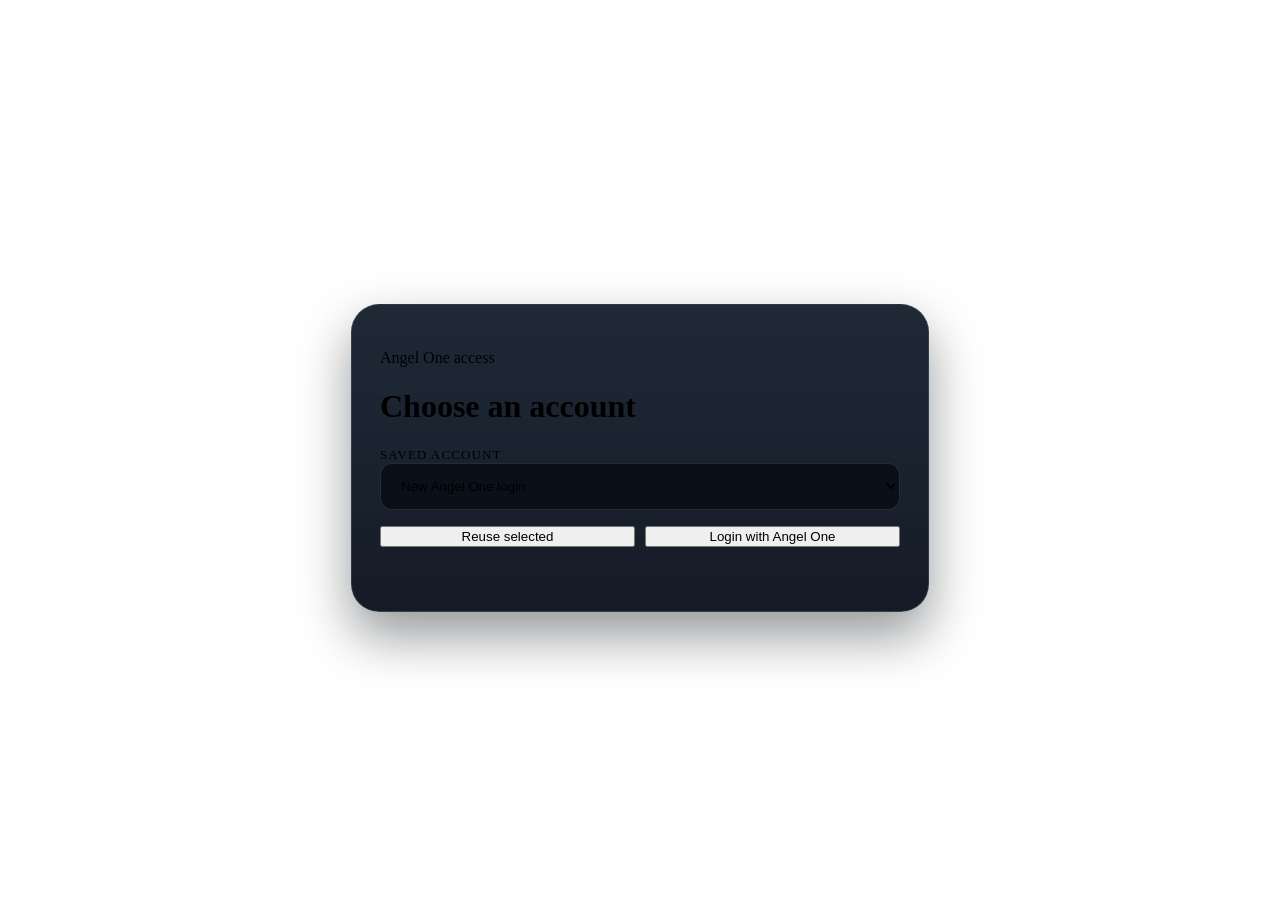
==== app/static/login.html @ cec3f73f "overall UI+API code updated" ====
<!DOCTYPE html>
<html lang="en">
  <head>
    <meta charset="UTF-8" />
    <meta name="viewport" content="width=device-width, initial-scale=1.0" />
    <title>Login | Angel One Portfolio</title>
    <link rel="preconnect" href="https://fonts.googleapis.com" />
    <link rel="preconnect" href="https://fonts.gstatic.com" crossorigin />
    <link href="https://fonts.googleapis.com/css2?family=Inter:wght@400;500;600;700;800;900&family=Playfair+Display:wght@600;700;800&display=swap" rel="stylesheet" />
    <link rel="stylesheet" href="/static/styles.css" />
    <style>
      body {
        display: grid;
        place-items: center;
        min-height: 100vh;
      }
      .auth-card {
        width: min(520px, calc(100vw - 32px));
        background: linear-gradient(180deg, rgba(17, 28, 42, 0.94), rgba(11, 18, 29, 0.96));
        border: 1px solid rgba(152, 176, 206, 0.18);
        border-radius: 28px;
        box-shadow: 0 24px 52px rgba(3, 6, 12, 0.42);
        padding: 28px;
      }
      .auth-header {
        margin-bottom: 20px;
      }
      .auth-form {
        display: grid;
        gap: 16px;
      }
      label {
        display: grid;
        gap: 8px;
        color: var(--muted);
        font-size: 0.82rem;
        letter-spacing: 0.08em;
        text-transform: uppercase;
      }
      input, select {
        width: 100%;
        padding: 0.9rem 1rem;
        border-radius: 12px;
        border: 1px solid rgba(152, 176, 206, 0.18);
        background: rgba(7, 13, 20, 0.8);
        color: var(--text);
      }
      .inline-row {
        display: flex;
        gap: 10px;
      }
      .inline-row > * { flex: 1; }
      .status {
        min-height: 20px;
        color: var(--accent-2);
        font-size: 0.9rem;
      }
      .status.error { color: #ffb4a2; }
      .status.success { color: var(--success); }
      .muted-link {
        color: var(--accent-2);
        text-decoration: none;
        font-weight: 600;
      }
    </style>
  </head>
  <body>
    <div class="auth-card">
      <div class="auth-header">
        <p class="eyebrow accent">Angel One access</p>
        <h1>Choose an account</h1>
      </div>

      <form id="loginForm" class="auth-form">
        <div>
          <label for="accountSelect">Saved account</label>
          <select id="accountSelect" name="accountSelect">
            <option value="">New Angel One login</option>
          </select>
        </div>

        <div class="inline-row">
          <button class="secondary" id="reuseBtn" type="button">Reuse selected</button>
          <button class="primary" id="loginBtn" type="submit">Login with Angel One</button>
        </div>

        <div id="status" class="status" aria-live="polite"></div>
      </form>
    </div>

    <script src="/static/login.js"></script>
  </body>
</html>
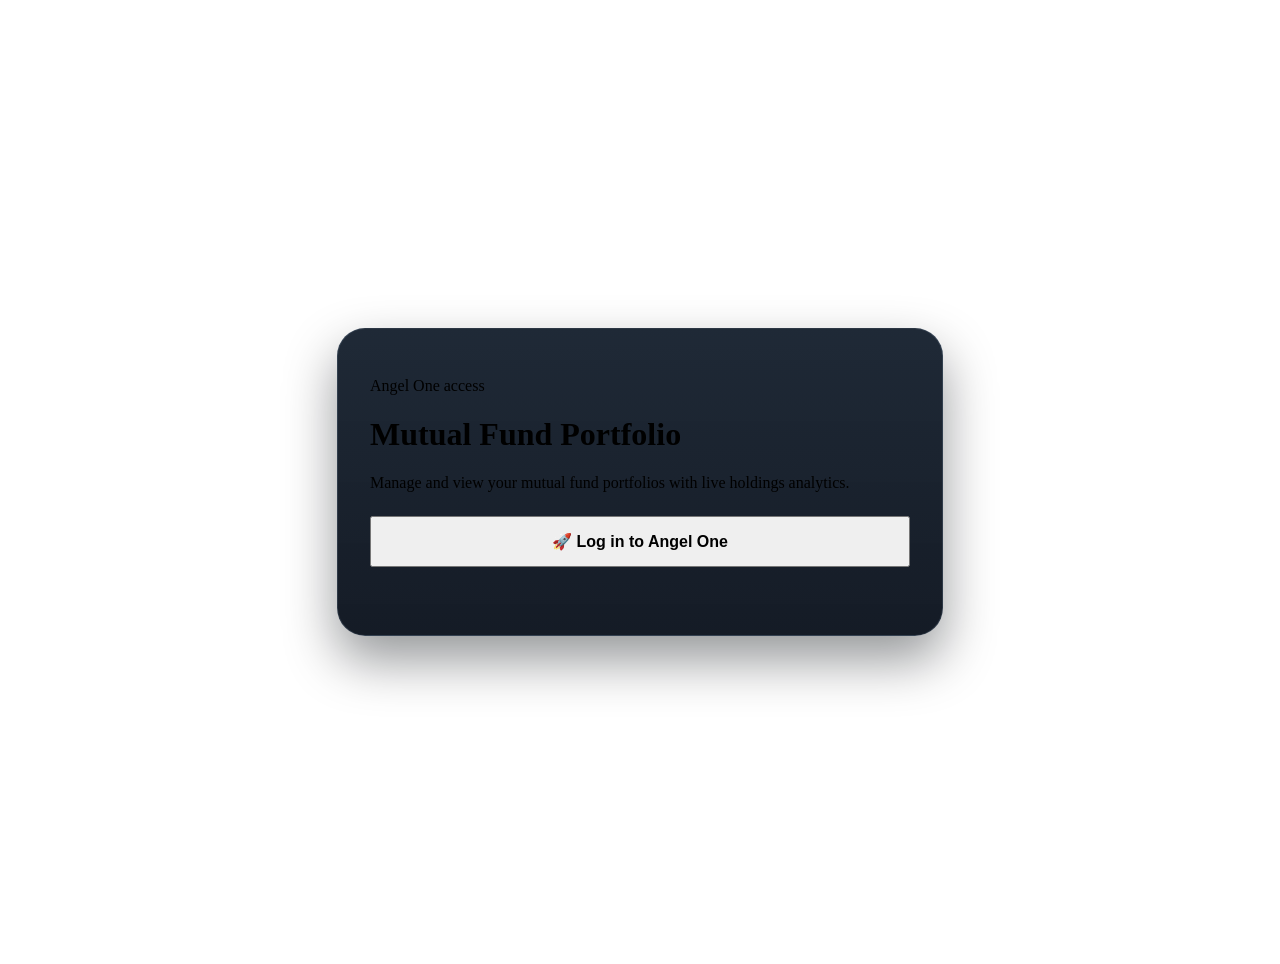
==== commit b8b7074f: "Updated UI and multi-user account handling." ====
--- a/app/static/login.html
+++ b/app/static/login.html
@@ -7,83 +7,166 @@
     <link rel="preconnect" href="https://fonts.googleapis.com" />
     <link rel="preconnect" href="https://fonts.gstatic.com" crossorigin />
     <link href="https://fonts.googleapis.com/css2?family=Inter:wght@400;500;600;700;800;900&family=Playfair+Display:wght@600;700;800&display=swap" rel="stylesheet" />
+    <link rel="icon" type="image/svg+xml" href="/static/favicon.svg" />
+    <link rel="shortcut icon" href="/static/favicon.svg" />
     <link rel="stylesheet" href="/static/styles.css" />
     <style>
       body {
         display: grid;
         place-items: center;
         min-height: 100vh;
+        padding: 24px 16px;
       }
       .auth-card {
-        width: min(520px, calc(100vw - 32px));
+        width: min(540px, 100%);
         background: linear-gradient(180deg, rgba(17, 28, 42, 0.94), rgba(11, 18, 29, 0.96));
         border: 1px solid rgba(152, 176, 206, 0.18);
         border-radius: 28px;
         box-shadow: 0 24px 52px rgba(3, 6, 12, 0.42);
-        padding: 28px;
+        padding: 32px;
       }
       .auth-header {
-        margin-bottom: 20px;
+        margin-bottom: 24px;
       }
       .auth-form {
         display: grid;
         gap: 16px;
       }
-      label {
+      .sessions-section {
+        margin-bottom: 24px;
+        display: none;
+      }
+      .section-title {
+        font-size: 0.82rem;
+        letter-spacing: 0.12em;
+        text-transform: uppercase;
+        color: var(--muted);
+        margin: 0 0 12px;
+      }
+      .accounts-list {
         display: grid;
-        gap: 8px;
-        color: var(--muted);
-        font-size: 0.82rem;
-        letter-spacing: 0.08em;
-        text-transform: uppercase;
+        gap: 10px;
+        margin-bottom: 16px;
       }
-      input, select {
-        width: 100%;
-        padding: 0.9rem 1rem;
-        border-radius: 12px;
-        border: 1px solid rgba(152, 176, 206, 0.18);
-        background: rgba(7, 13, 20, 0.8);
+      .account-card {
+        display: flex;
+        align-items: center;
+        justify-content: space-between;
+        gap: 12px;
+        padding: 14px 18px;
+        border-radius: 16px;
+        background: rgba(10, 18, 28, 0.7);
+        border: 1px solid rgba(152, 176, 206, 0.14);
+        transition: all 0.2s ease;
+      }
+      .account-card:hover {
+        border-color: rgba(240, 173, 92, 0.35);
+        background: rgba(15, 26, 40, 0.85);
+      }
+      .account-info {
+        display: grid;
+        gap: 3px;
+      }
+      .account-name {
+        font-weight: 600;
+        font-size: 0.95rem;
         color: var(--text);
       }
-      .inline-row {
+      .account-meta {
+        font-size: 0.78rem;
+        color: var(--muted);
         display: flex;
-        gap: 10px;
+        align-items: center;
+        gap: 8px;
       }
-      .inline-row > * { flex: 1; }
+      .badge {
+        font-size: 0.7rem;
+        padding: 2px 8px;
+        border-radius: 8px;
+        font-weight: 600;
+        text-transform: uppercase;
+        letter-spacing: 0.04em;
+      }
+      .badge.active {
+        background: rgba(143, 227, 168, 0.15);
+        color: var(--success);
+        border: 1px solid rgba(143, 227, 168, 0.3);
+      }
+      .badge.expired {
+        background: rgba(255, 180, 162, 0.15);
+        color: #ffb4a2;
+        border: 1px solid rgba(255, 180, 162, 0.3);
+      }
+      .account-actions {
+        display: flex;
+        align-items: center;
+        gap: 8px;
+      }
+      .btn-sm {
+        padding: 7px 14px;
+        font-size: 0.82rem;
+        border-radius: 10px;
+        cursor: pointer;
+        font-weight: 600;
+      }
+      .btn-del {
+        background: transparent;
+        border: none;
+        color: var(--muted);
+        cursor: pointer;
+        padding: 6px;
+        font-size: 1rem;
+        border-radius: 8px;
+        transition: color 0.2s;
+      }
+      .btn-del:hover {
+        color: #ff8888;
+        background: rgba(255, 80, 80, 0.1);
+      }
+      .divider {
+        display: flex;
+        align-items: center;
+        gap: 12px;
+        margin: 20px 0;
+        color: var(--muted);
+        font-size: 0.78rem;
+        text-transform: uppercase;
+        letter-spacing: 0.1em;
+      }
+      .divider::before, .divider::after {
+        content: "";
+        flex: 1;
+        height: 1px;
+        background: rgba(152, 176, 206, 0.14);
+      }
       .status {
         min-height: 20px;
         color: var(--accent-2);
         font-size: 0.9rem;
+        text-align: center;
       }
       .status.error { color: #ffb4a2; }
       .status.success { color: var(--success); }
-      .muted-link {
-        color: var(--accent-2);
-        text-decoration: none;
-        font-weight: 600;
-      }
     </style>
   </head>
   <body>
     <div class="auth-card">
       <div class="auth-header">
         <p class="eyebrow accent">Angel One access</p>
-        <h1>Choose an account</h1>
+        <h1>Mutual Fund Portfolio</h1>
+        <p class="subtle" style="margin: 6px 0 0;">Manage and view your mutual fund portfolios with live holdings analytics.</p>
+      </div>
+
+      <div id="sessionsSection" class="sessions-section">
+        <div class="section-title">Saved Accounts</div>
+        <div id="accountsList" class="accounts-list"></div>
+        <div class="divider">or connect new account</div>
       </div>
 
       <form id="loginForm" class="auth-form">
-        <div>
-          <label for="accountSelect">Saved account</label>
-          <select id="accountSelect" name="accountSelect">
-            <option value="">New Angel One login</option>
-          </select>
-        </div>
-
-        <div class="inline-row">
-          <button class="secondary" id="reuseBtn" type="button">Reuse selected</button>
-          <button class="primary" id="loginBtn" type="submit">Login with Angel One</button>
-        </div>
-
+        <button class="primary" id="loginBtn" type="submit" style="width: 100%; padding: 14px; font-size: 1rem; font-weight: 700;">
+          🚀 Log in to Angel One
+        </button>
         <div id="status" class="status" aria-live="polite"></div>
       </form>
     </div>
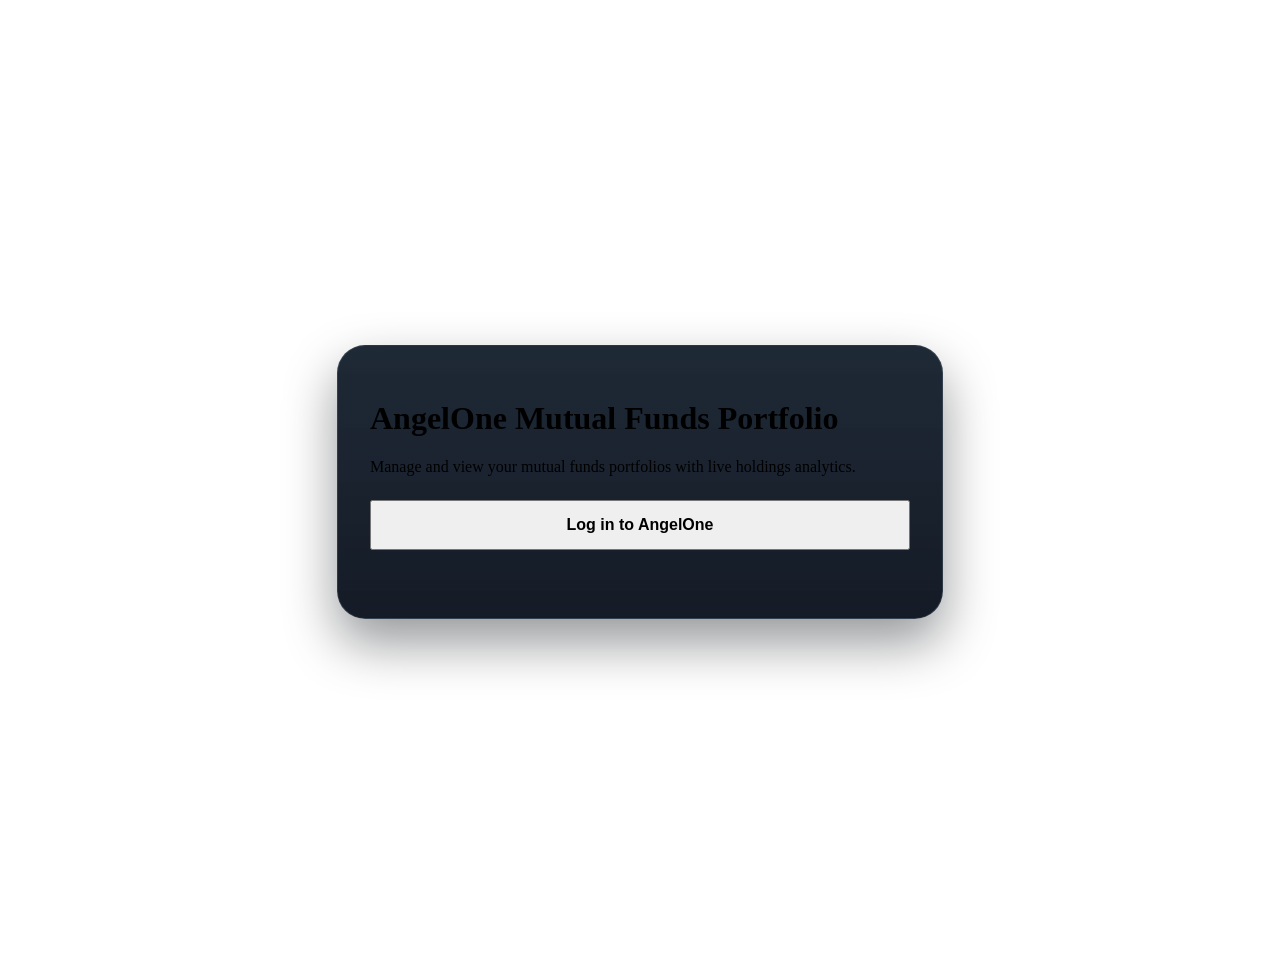
==== commit 39d807cd: "updated and cleaned up UI and API for local use." ====
--- a/app/static/login.html
+++ b/app/static/login.html
@@ -9,7 +9,7 @@
     <link href="https://fonts.googleapis.com/css2?family=Inter:wght@400;500;600;700;800;900&family=Playfair+Display:wght@600;700;800&display=swap" rel="stylesheet" />
     <link rel="icon" type="image/svg+xml" href="/static/favicon.svg" />
     <link rel="shortcut icon" href="/static/favicon.svg" />
-    <link rel="stylesheet" href="/static/styles.css" />
+    <link rel="stylesheet" href="/static/styles.css?v=2" />
     <style>
       body {
         display: grid;
@@ -152,9 +152,8 @@
   <body>
     <div class="auth-card">
       <div class="auth-header">
-        <p class="eyebrow accent">Angel One access</p>
-        <h1>Mutual Fund Portfolio</h1>
-        <p class="subtle" style="margin: 6px 0 0;">Manage and view your mutual fund portfolios with live holdings analytics.</p>
+        <h1>AngelOne Mutual Funds Portfolio</h1>
+        <p class="subtle" style="margin: 6px 0 0;">Manage and view your mutual funds portfolios with live holdings analytics.</p>
       </div>
 
       <div id="sessionsSection" class="sessions-section">
@@ -165,12 +164,12 @@
 
       <form id="loginForm" class="auth-form">
         <button class="primary" id="loginBtn" type="submit" style="width: 100%; padding: 14px; font-size: 1rem; font-weight: 700;">
-          🚀 Log in to Angel One
+          Log in to AngelOne
         </button>
         <div id="status" class="status" aria-live="polite"></div>
       </form>
     </div>
 
-    <script src="/static/login.js"></script>
+    <script src="/static/login.js?v=5"></script>
   </body>
 </html>
